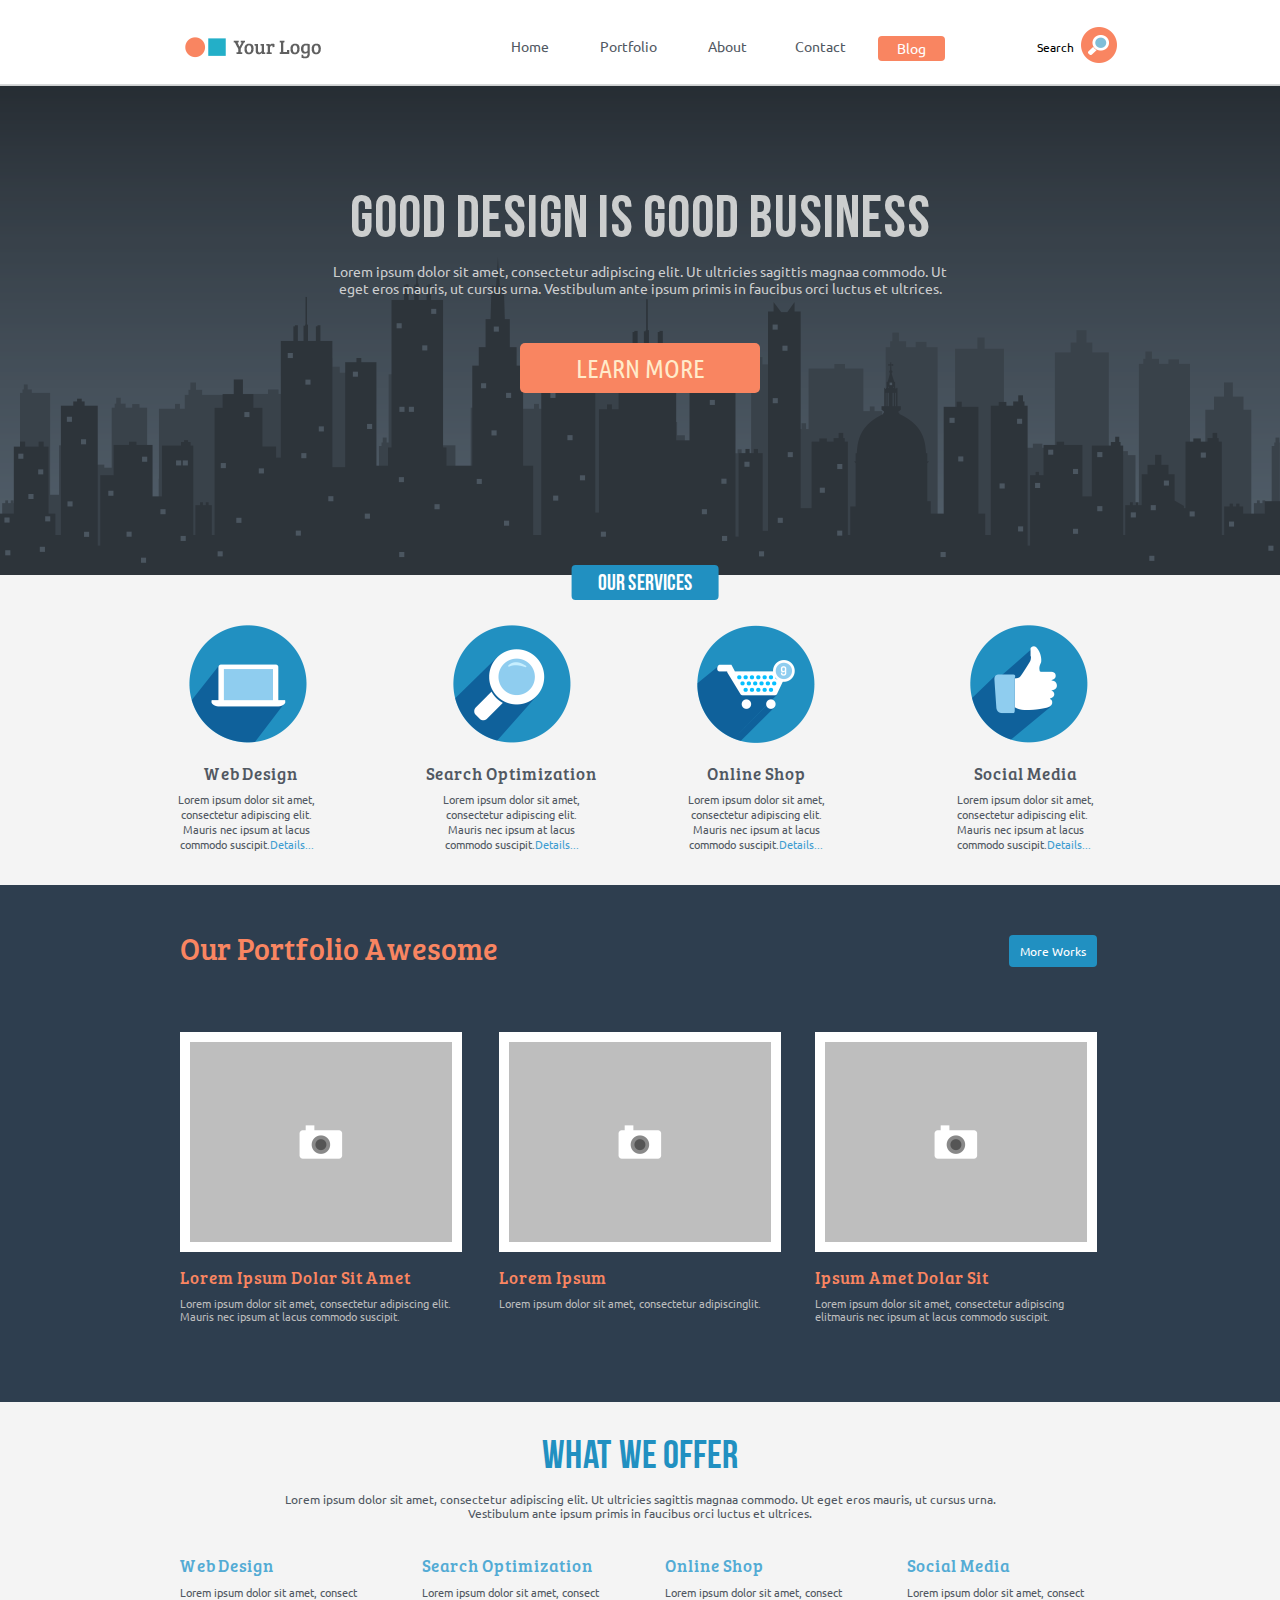
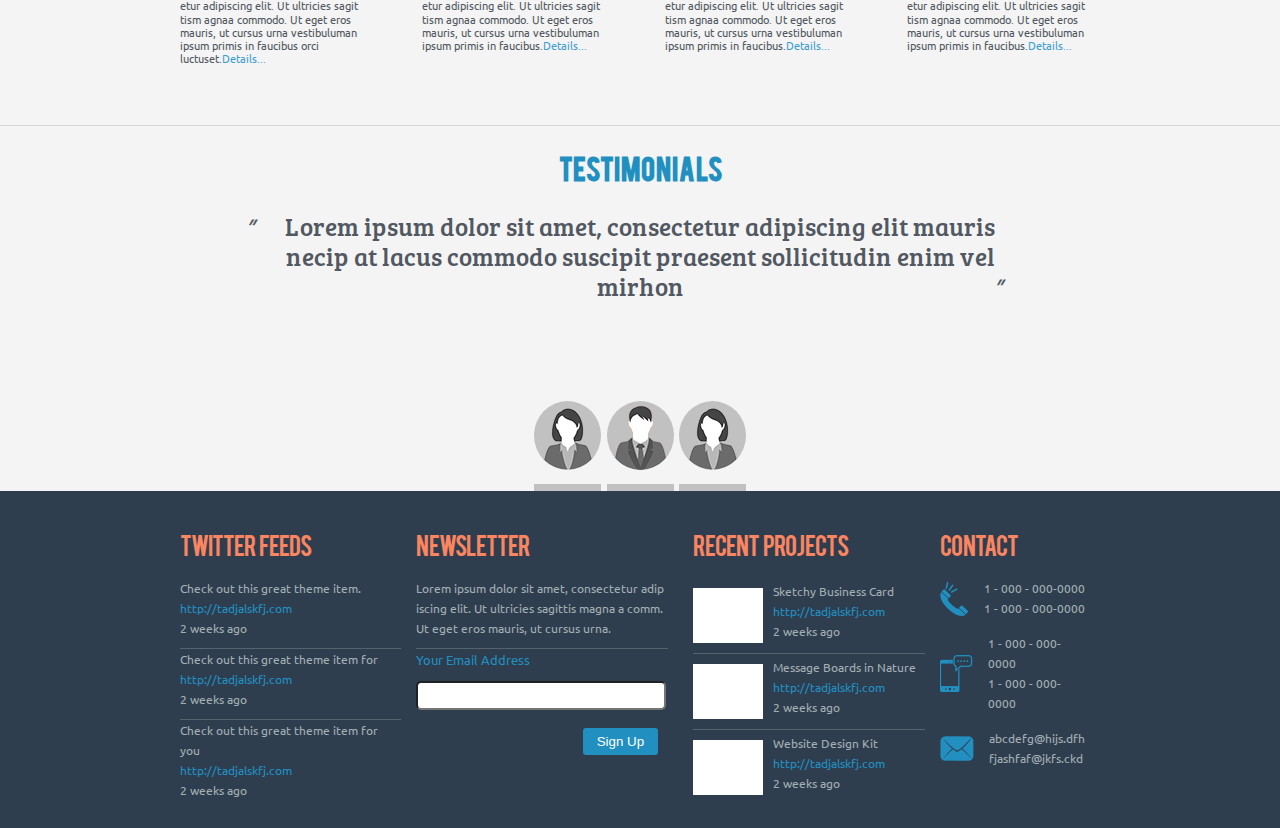
==== index.html @ 0e4a09b6 "1" ====
<!DOCTYPE html>
<html>
<head>
	<title>Good Disign</title>
  <meta name="viewport" content="width=device-width">
	<link href="style/reset.css" rel="stylesheet">
  <link href="style/jquery-ui.min.css" rel="stylesheet">
	<link href="style/style.css" rel="stylesheet">
  <link href="static/css/fontawesome-all.css" rel="stylesheet">
</head>
<body class="pages">
	<header class="header">
		<div class="wrapper">
      <div class="header-wrap">
		    <a href="#"><img src="images/logo.png" class="logo"></a>
        <div class="menu__icon">
          <i class="fas fa-align-justify" id="menu__icon"></i>
        </div>
			  <ul class="menu">
          <li class="menu__item"><a href="#" class="menu__link">Home</a></li>
          <li class="menu__item"><a href="#" class="menu__link">Portfolio</a></li>
          <li class="menu__item"><a href="#" class="menu__link">About</a></li>
          <li class="menu__item"><a href="#" class="menu__link">Contact</a></li>
        </ul>
        <a class="btn-blog">Blog</a>
        <div class="search">
          <p class="search__text">Search</p>
          <img src="images/search.png" class="search__img">
        </div>
      </div>
		</div>
  </header>
  <section class="Slide">
    <div class="wrapper">
      <h1 class="Slide__title">Good Design Is Good Business</h1>
        <p class="Slide__text">
          Lorem ipsum dolor sit amet, consectetur 
          adipiscing elit. Ut ultricies sagittis magnaa commodo. 
          Ut eget eros mauris, ut cursus urna. Vestibulum ante ipsum primis in faucibus orci luctus et ultrices.</p>
      <a href="#" class="Slide__link">learn more</a>
    </div>
  </section>
  <section class="Ourservice">
    <div class="wrapper">
      <button class="ourservice__btn">Our Services</button>
      <div class="services">
        <div class="services__item">
          <img src="images/laptop.png" class="services__img">
          <h3 class="services__title">Web Design</h3>
          <p class="services__text">Lorem ipsum dolor sit amet, 
            consectetur adipiscing elit. 
            Mauris nec ipsum at lacus 
            commodo suscipit.<a href="#" class="services__link">Details...</a>
          </p>
        </div>
        <div class="services__item">
          <img src="images/services__search.png" class="services__img">
          <h3 class="services__title">Search Optimization</h3>
          <p class="services__text">Lorem ipsum dolor sit amet, 
            consectetur adipiscing elit. 
            Mauris nec ipsum at lacus 
            commodo suscipit.<a href="#" class="services__link">Details...</a>
          </p>
        </div>
        <div class="services__item">
          <img src="images/shop.png" class="services__img">
          <h3 class="services__title">Online Shop</h3>
          <p class="services__text">Lorem ipsum dolor sit amet, 
            consectetur adipiscing elit. 
            Mauris nec ipsum at lacus 
            commodo suscipit.<a href="#" class="services__link">Details...</a>
          </p>
        </div>
        <div class="services__item">
          <img src="images/social.png" class="services__img">
          <h3 class="services__title">Social Media</h3>
          <p class="services__text">Lorem ipsum dolor sit amet, 
            consectetur adipiscing elit. 
            Mauris nec ipsum at lacus 
            commodo suscipit.<a href="#" class="services__link">Details...</a>
          </p>
        </div>
       </div>
    </div>
  </section>
  <section class="ourportfolio">
    <div class="wrapper">
      <div class="ourportfolio__header">
        <h2 class="ourportfolio__title">Our Portfolio Awesome</h2>
         <a href="#" class="ourportfolio__link">More Works</a>
      </div>
      <div class="portfolio">
         <div class="portfolio__item">
          <img src="images/portfolio__img.png" class="portfolio__img">
          <a href="#" class="portfolio__link">Details</a>
          <h5 class="portfolio__title">Lorem Ipsum Dolar Sit Amet</h5>
          <p class="portfolio__text">Lorem ipsum dolor sit amet, consectetur adipiscing elit. 
            Mauris nec ipsum at lacus commodo suscipit.</p>         
        </div>
        <div class="portfolio__item">
          <img src="images/portfolio__img.png" class="portfolio__img">
          <a href="#" class="portfolio__link">Details</a>
          <h5 class="portfolio__title">Lorem Ipsum</h5>
          <p class="portfolio__text">Lorem ipsum dolor sit amet, consectetur adipiscinglit.</p> 
        </div>
        <div class="portfolio__item">
          <img src="images/portfolio__img.png" class="portfolio__img">
          <a href="#" class="portfolio__link">Details</a>
          <h5 class="portfolio__title">Ipsum Amet Dolar Sit</h5>
          <p class="portfolio__text">Lorem ipsum dolor sit amet, consectetur adipiscing 
            elitmauris nec ipsum at lacus commodo suscipit.</p>
        </div>
      </div>
    </div>
  </section>
	<section class="offer">
    <div class="wrapper">
      <h2 class="offer__title">What we offer</h2>
      <p class="offer__text">Lorem ipsum dolor sit amet, consectetur adipiscing elit. Ut 
        ultricies sagittis magnaa commodo. Ut eget eros mauris, ut cursus urna. 
        Vestibulum ante ipsum primis in faucibus orci luctus et ultrices.
      </p>
      <div class="all-offer">
        <div class="all-offer__item">
          <h3 class="all-offer__title">Web Design</h3>
          <p class="all-offer__text">
            Lorem ipsum dolor sit amet, consect 
            etur adipiscing elit. Ut ultricies sagit
            tism agnaa commodo. Ut eget eros mauris, ut cursus urna vestibuluman ipsum primis in faucibus orci luctuset.<a href="#" class="all-offer__link">Details...</a>
          </p>
        </div>
        <div class="all-offer__item">
          <h3 class="all-offer__title">Search Optimization</h3>
          <p class="all-offer__text">
            Lorem ipsum dolor sit amet, consect 
            etur adipiscing elit. Ut ultricies sagit
            tism agnaa commodo. Ut eget eros mauris, ut cursus urna vestibuluman ipsum primis in faucibus.<a href="#" class="all-offer__link">Details...</a>
          </p>
        </div>
        <div class="all-offer__item">
          <h3 class="all-offer__title">Online Shop</h3>
          <p class="all-offer__text">
            Lorem ipsum dolor sit amet, consect 
            etur adipiscing elit. Ut ultricies sagit
            tism agnaa commodo. Ut eget eros mauris, ut cursus urna vestibuluman ipsum primis in faucibus.<a href="#" class="all-offer__link">Details...</a>
          </p>
        </div>
        <div class="all-offer__item">
          <h3 class="all-offer__title">Social Media</h3>
          <p class="all-offer__text">
            Lorem ipsum dolor sit amet, consect 
            etur adipiscing elit. Ut ultricies sagit
            tism agnaa commodo. Ut eget eros mauris, ut cursus urna vestibuluman ipsum primis in faucibus.<a href="#" class="all-offer__link">Details...</a>
          </p>
        </div>
      </div>
    </div>
  </section>
  <section class="testimonials">
    <div class="wrapper">
      <h2 class="testimonials__title">Testimonials</h2>
      <blockquote class="testimonials__quote">Lorem ipsum dolor sit amet, 
        consectetur adipiscing elit mauris necip 
        at lacus commodo suscipit praesent sollicitudin enim vel mirhon
      </blockquote>
      <div class="team">
        <div class="team__person">
          <img src="images/team__phot-w.png" class="team__photo">
        </div>
        <div class="team__person">
          <img src="images/team__phot-m.png" class="team__photo">
        </div>
        <div class="team__person">
          <img src="images/team__phot-w.png" class="team__photo">
        </div>
      </div>
    </div>
  </section>
  <footer class="footer">
    <div class="wrapper">
      <div class="footer-block">
        <div class="footer__item">
          <h2 class="footer__title twitter">Twitter Feeds</h2>
          <p class="footer__text">Check out this great theme 
            item.<br>
            <a href="http://tadjalskfj.com" class="footer__link">http://tadjalskfj.com</a><br>
            2 weeks ago<br>
          </p>          
          <hr class="footer__line">
          <p class="footer__text">Check out this great theme  
            item for<br>
            <a href="http://tadjalskfj.com" class="footer__link">http://tadjalskfj.com</a><br>
            2 weeks ago<br>
          </p>
          <hr class="footer__line">
          <p class="footer__text">Check out this great theme
            item for you<br>
            <a href="http://tadjalskfj.com" class="footer__link">http://tadjalskfj.com</a><br>
            2 weeks ago<br>
          </p>
        </div>
        <div class="footer__item newsletter">
          <h2 class="footer__title">Newsletter</h2>
          <p class="footer__text">
            Lorem ipsum dolor sit amet, consectetur adip
            iscing elit. Ut ultricies sagittis magna a comm. 
            Ut eget eros mauris, ut cursus urna.
          </p>
          <hr class="footer__line">
          <form class="footer__form">
            <span class="form__text">Your Email Address</span>
            <input type="text" name="email" class="form__email">
            <input type="submit" value="Sign Up" class="form__button">
          </form>
        </div>
        <div class="footer__item recent">
          <h2 class="footer__title">Recent projects</h2>
            <div class="footer__title-recent">
              <img src="images/footer__img.png" alt="image" class="footer__img">
              <p class="footer__text">
                Sketchy Business Card<br>
                <a href="http://tadjalskfj.com" class="footer__link">http://tadjalskfj.com</a><br>
                2 weeks ago
              </p>
            </div>
            <hr class="footer__line">
            <div class="footer__title-recent">
              <img src="images/footer__img.png" alt="image" class="footer__img">
              <p class="footer__text">Message Boards in Nature<br>
                <a href="http://tadjalskfj.com" class="footer__link">http://tadjalskfj.com</a><br>
                2 weeks ago
              </p>
            </div>
            <hr class="footer__line">
            <div class="footer__title-recent">
              <img src="images/footer__img.png" alt="image" class="footer__img">
              <p class="footer__text">Website Design Kit<br>
                <a href="http://tadjalskfj.com" class="footer__link">http://tadjalskfj.com</a><br>
                2 weeks ago
              </p>
            </div>
        </div>
        <div class="footer__item contact">
          <h2 class="footer__title">Contact</h2>
          <div class="footer__title-contact">
            <img src="images/phone.png" alt="phone" class="footer__img-contact">
            <p class="footer__text-contact">1 - 000 - 000-0000<br>
              1 - 000 - 000-0000</p>
          </div>
          <div class="footer__title-contact">
            <img src="images/mobile.png" alt="mobile" class="footer__img-contact">
            <p class="footer__text-contact">1 - 000 - 000-0000<br>
              1 - 000 - 000-0000</p>
          </div>
          <div class="footer__title-contact">
            <img src="images/e-mail.png" alt="email" class="footer__img-contact">
            <p class="footer__text-contact">abcdefg@hijs.dfh<br>
              fjashfaf@jkfs.ckd</p>
          </div>
        </div>
      </div>
    </div>
  </footer>
  <script src="js/jquery-1.11.0.min.js"></script>
  <script src="js/menu.js"></script>
</body>
</html>
---- style/style.css ----
@font-face {
	font-family: Aparaj;
	src: url(../fonts/aparaj.ttf);
}
@font-face {
	font-family: Bebas;
	src: url(../fonts/bebas_[allfont.ru].ttf);
}
@font-face {
	font-family: "Bebas Neue";
	src: url(../fonts/bebas-neue_[allfont.ru].ttf);
}
@font-face {
	font-family: "Bree Serif";
	src: url(../fonts/bree-serif_[allfont.ru].ttf);
}
@font-face {
	font-family: Ubuntu;
	src: url(../fonts/Ubuntu-Bold.ttf);
	src: url(../fonts/Ubuntu-BoldItalic.ttf);
	src: url(../fonts/Ubuntu-Italic.ttf);
	src: url(../fonts/Ubuntu-Light.ttf);
	src: url(../fonts/Ubuntu-Medium.ttf);
	src: url(../fonts/Ubuntu-Regular.ttf);

}
@font-face {
	font-family: "Ubuntu Condensed";
	src: url(../fonts/UbuntuCondensed-Regular.ttf);
}

.pages {
	background-color: rgb(244, 244, 244);
	font-family: Ubuntu;
	width: 100%;
}
button, button:action, button:focus {
  outline: none;
  border: none;
}
.wrapper {
	max-width: 920px;
	margin: 0 auto;	
}
.header {
	background-color: rgb(255, 255, 255);
	border-bottom: 1px solid rgb(215, 217, 218);
	height: 85px;
}
.header-wrap {
	display: flex;
	justify-content: space-between;
	align-items: center;
	background-color: rgb(255, 255, 255, .5);
	height: 100%;
}
.logo {
	padding-top: 20px;
	padding-left: 5px;
}
.menu__icon {
	display: none;
}
.menu {
	list-style: none;
	display: flex;
	align-items: center;
	height: 80px;
	margin-left: 15px;
}
.menu__item {
	display: block;
	margin-left: 31px;
}
.menu__item:last-child {
	margin-right: -19px;
	margin-left: 28px;
}
.menu__link {
	display: block;
	text-decoration: none;
	font-family: Ubuntu, Arial, sans-serif;
	font-size: 14px;
	color: rgb(81, 88, 98);
	padding: 35px 10px 22px 10px;
}
.menu__item:hover .menu__link:hover {
	background-image: url(../images/hover.png);
	background-position: bottom;
	background-size: 100%;
	background-repeat: no-repeat;
	background-color: rgb(18, 163, 214);
	color: rgb(197, 244, 255);
	font-size: 15px;
	font-weight: 800;
	padding: 42px 10px 32px 10px;
}
.btn-blog {
	background-color: rgb(249, 133, 97);
	color: rgb(255, 255, 255);
	border-radius: 4px;
	text-align: center;
	cursor: pointer;
	font-size: 14px;
	height: 25px;
	padding: 4px 19px;
	margin-top: 17px;
	margin-left: -70px;
	margin-right: -20px;
}
.search {
	display: flex;
	margin-right: -17px;
    margin-top: 10px;
}
.search__text{
	margin-top: 13px;
	font-size: 12px;
	padding-right: 7px;
}
.Slide {
	background: url(../images/slide-bg.png);
	height: 490px;
	text-align: center;
	color: rgb(204, 206, 206);
}
.Slide__title {
	padding-top: 100px;
	font-size: 59px;
	font-family: "Bebas Neue", Arial, serif;
	font-weight: 400;
	letter-spacing: 1px;
	word-spacing: -1px;
}
.Slide__text {
	font-size: 14px;
	padding: 7px 140px 47px 140px;
}
.Slide__link {
	display: inline-block;
	font-family: "Ubuntu Condensed", Arial, serif;
	font-size: 26px;
	text-transform: uppercase;
	color: rgb(255, 235, 202);
	background-color: rgb(249, 133, 97);
	width: 240px;
	text-align: center;
	border-radius: 5px;
	padding: 9px 40px 9px 40px; 
	text-decoration: none;
}
.Ourservice {
	min-height: 260px;
	position: relative;
}
.ourservice__btn {
	position: absolute;
	bottom: 110%;
	left: 45%;
	transform: translate(-3%,3%);
	background-color: rgb(33, 144, 193);
	font-family: "Bebas Neue", Arial, serif;
	color: rgb(255, 255, 255);
	outline: none;
	border: none;
	cursor: pointer;
	font-size: 22px;
	padding: 5px 26px 3px 26px;
	border-radius: 4px;
}
.services {
	display: flex;
	justify-content: space-between;
	align-items: center;
	flex-flow: row wrap;
	margin-top: 50px;
}
.services__item {
	width: 25%;
	padding-right: 55px;
	text-align: center;
}
.services__item:first-child {
	padding-left: 9px;
	text-align: left;
}
.services__item:first-child h3 {
	padding-left: 15px;
}
.services__item:first-child p {
	margin-left: -29px;
	padding-right: 32px;
}
.services__item:last-child {
	margin-right: -43px;
	text-align: right;
}
.services__item:last-child h3 {
	padding-right: 11px;
}
.services__item:last-child p {
	padding-left: 40px;
	margin-right: -10px;
	margin-left: 4px;
	width: 200px;
	text-align: left;
}
.services__img {
	margin-bottom: 18px;
}
.services__title {
	margin-bottom: 7px;
	font-family: "Bree Serif", Arial, serif;
	font-size: 17px;
	font-weight: 100;
	color: rgb(81, 88, 98);
}
.services__text {
	font-size: 11px;
	padding: 0 10px 0 10px;
	margin-left: 0px;
	text-align: center;
	line-height: 15px;
	color: rgb(81, 88, 98);
}
.services__link {
	color: rgb(62, 157, 209);
	font-family: Ubuntu, Arial, sans-serif;
	text-decoration: none;
}
.ourportfolio {
	background-color: rgb(46, 62, 79);
	min-height: 517px;
}
.ourportfolio__header {
	display: flex;
	justify-content: space-between;
	padding-top: 45px;
	margin-bottom: 65px;
}
.ourportfolio__title {
	color: rgb(249, 133, 97);
	font-size: 30px;
	font-family: "Bree Serif", Arial, serif;
	font-weight: 100;
}
.ourportfolio__link {
	display: block;
	background-color: rgb(33, 144, 193);
	color: rgb(255, 255, 255);
	font-size: 12px;
	padding: 9px 11px;
	border-radius: 4px;
	margin-top: 5px;
	margin-right: 3px;
	cursor: pointer;
	text-decoration: none;
}
.portfolio {
	display: flex;
	flex-flow: row nowrap;
}
.portfolio__item {
	margin-right: 37px;
	position: relative;
}
.portfolio__item:last-child {
	margin-left: -3px;
}
.portfolio__img {
	border: 10px solid rgb(255, 255, 255);
	margin-bottom: 12px;
}
.portfolio__link {
	display: block;
	opacity: 0;
	text-align: center;
	padding: 9px 24px 7px 64px;
	position: absolute;
	top: 25%;
	left: 18%;
	transform: translate(13%,45%);
	border: 1px solid rgb(255, 255, 255);
	border-radius: 5px;
	font-size: 17px;
	font-family: "Bree Serif", Arial, serif;
	color: rgb(255, 255, 255);
	background: url(../images/eye.png) no-repeat;
	background-position: 16% 50%;
	background-color: rgb(190, 190, 190);
	text-decoration: none;
}
.portfolio__item:hover .portfolio__link {
	opacity: 1;
	z-index: 5;
	cursor: pointer;
}
.portfolio__title {
	font-family: "Bree Serif", Arial, serif;
	font-size: 17px;
	color: rgb(249, 133, 97);
	font-weight: 400;
	margin-bottom: 9px;
}
.portfolio__text {
	font-size: 11px;
	color: rgb(188, 188, 188);
}
.offer:after {
	content: "";
	display: block;
	height: 1px;
	width: 100%;
	margin: 0 auto;
	background-color: rgb(217, 217, 217);
}
.offer__title {
	text-align: center;
	font-family: "Bebas Neue", Arial, serif;
	font-size: 40px;
	color: rgb(33, 144, 193);
	margin: 30px 0 12px 0;
	font-weight: 300;
}
.offer__text {
	text-align: center;
	font-size: 12px;
	color: rgb(81, 88, 98);
	width: 78%;
	margin: 0 auto;
}
.all-offer {
	display: flex;
	justify-content: space-between;
	margin-top: 35px;
	margin-bottom: 60px;
}
.all-offer__item {
	width: 20%;
	margin-right: 9px;
}
.all-offer__title {
	font-family: "Bree Serif", Arial, serif;
	font-size: 17px;
	color: rgb(83, 171, 212);
	margin-bottom: 10px;
	font-weight: 400;
}
.all-offer__text {
	font-size: 11px;
	color: rgb(81, 88, 98);
}
.all-offer__link {
	color: rgb(62, 157, 209);
	font-family: Ubuntu, Arial, sans-serif;
	text-decoration: none;
}
.testimonials__title {
	text-align: center;
	font-family: Bebas, sans-serif;
	font-size: 27px;
	color: rgb(33, 144, 193);
	margin-top: 25px;
	margin-bottom: 27px;
}
.testimonials__quote {
	font-family: "Bree Serif", Arial, serif;
	font-size: 25px;
	color: rgb(81, 88, 98);
	text-align: center;
	width: 83%;
	margin: 0 auto;
	position: relative;
	margin-bottom: 100px;
}
.testimonials__quote:before {
	content: "\"";
	display: block;
	font-family: "Bree Serif", Arial, serif;
	font-size: 25px;
	color: rgb(81, 88, 98);
	position: absolute;
	left: -11px;
	top: 0px;
	transform: skew(-30deg,0);
	font-weight: 500;
}
.testimonials__quote:after {
	content: "\"";
	display: block;
	font-family: "Bree Serif", Arial, serif;
	font-size: 25px;
	color: rgb(81, 88, 98);
	position: absolute;
	right: 17px;
	bottom: 0px;
	transform: skew(-30deg,0);
	font-weight: 500;
}
.team {
	display: flex;
	justify-content: space-between;
	width: 23%;
	margin: 0 auto;
}
.team__person {
	border-bottom: 7px solid rgb(193, 193, 193);
	padding-bottom: 11px;
	position: relative;
}
.team__photo {
	border-radius: 50%;
	background-color: rgb(193, 193, 193);
}
.team__person:after {
	content: "";
	display: block;
	position: absolute;
	left: 26px;
	bottom: 0px;
	transform: translate(15%,0%);
	border: 5px solid transparent;	
	border-bottom: 5px solid rgb(248, 133, 96);
	z-index: 25;
	opacity: 0;
}
.team__person:hover:after {
	opacity: 1;
}
.team__person:hover {
	border-color: rgb(248, 133, 96);
	cursor: pointer;
}
.team__person:hover .team__photo {
	background-color: rgb(248, 133, 96);
}
.footer {
	min-height: 337px;
	background-color: rgb(46, 62, 79);
}
.footer-block {
	display: flex;
	padding-top: 40px;
}
.footer__item {
	width: 24%;
	margin-right: 15px;
}
.twitter {
	flex: 70px;
	margin-right: 18px;
}
.newsletter {
	flex: 90px;
	margin-right: 25px;
}
.recent {
	flex: 70px;
}
.contact {
	flex-basis: 20px;
}
.footer__title {
	font-family: Bebas, sans-serif;
	font-size: 23px;
	color: rgb(249, 133, 97);
	font-weight: 500;
	word-spacing: 3px;
	text-align: left;
	letter-spacing: -1px;
	margin-bottom: 20px;
}
.footer__text {
	color: rgb(163, 175, 178);
	font-size: 12px;
	line-height: 20px;
	margin-bottom: 10px;
}
.footer__line {
	color: rgb(85, 98, 112);
	background-color: rgb(85, 98, 112);
	height: 1px;
	border: none;
	margin: 0 auto;
}
.footer__link {
	color: rgb(33, 144, 193);
	text-decoration: none;
	font-size: 12px;
}
.form__text {
	font-size: 13px;
	color: rgb(33, 144, 193);
}
.form__email {
	width: 250px;
	height: 29px;
	margin-top: 12px;
	border-radius: 5px;
	margin-bottom: 18px;
}
.form__button {
	float: right;
	margin-right: 10px;
	background-color: rgb(33, 144, 193);
	color: rgb(255, 255, 255);
	outline: none;
	border: none;
	height: 27px;
	width: 75px;
	border-radius: 3px;
	cursor: pointer;
}
.footer__title-recent {
	display: flex;
	align-items: center;
}
.footer__img {
	margin-right: 10px;
	margin-bottom: 10px;
	margin-top: 10px;
	height: 55px;
	width: 70px;
}
.footer__title-contact {
	display: flex;
	margin-bottom: 15px;
	justify-content: flex-end;
	align-items: center;
}
.footer__img-contact {
	margin-right: 15px;
}
.footer__text-contact {
	color: rgb(163, 175, 178);
	font-size: 12px;
	line-height: 20px;
}

@media (max-width: 1022px) {
	.header-wrap {
		display: flex;
		justify-content: space-around;
		align-items: center;
	}
	.menu {
		margin-left: 0px;
	}
	.search {
		margin-right: 0px;
	}
	.btn-blog {
		margin-left: 0px;
		margin-right: 0px;
	}
	.menu__item {
		margin-left: 15px;
	}
	.services {
		display: flex;
		justify-content: space-between;
		align-items: center;
		margin-top: 50px;
	}
	.services__item {
		width: 25%;
		text-align: center;
		padding-right: 0;
	}	
	.services__item:first-child {
		padding-left: 0px;
		text-align: center;
	}
	.services__item:first-child h3 {
		padding-left: 0px;
	}
	.services__item:first-child p {
		margin-left: 0px;
		padding-right: 0px;
	}
	.services__item:last-child {
		margin-right: 0px;
		text-align: center;
	}
	.services__item:last-child h3 {
	padding-right: 0px;
	}
	.services__item:last-child p {
		padding-left: 0px;
		margin-right: 0px;
		margin-left: 0px;
		text-align: center;
		width: 220px;
	}
	.services__text {
		font-size: 11px;
		padding: 0 0px 0 0px;
		margin-left: 0px;
		text-align: center;
		line-height: 15px;
		color: rgb(81, 88, 98);
	}
	.portfolio__item {
		margin-right: 15px;
		position: relative;
	}
	.portfolio__item:first-child {
		margin-left: 10px;
		margin-right: -10px;
	}
	.portfolio__item:last-child {
		margin-left: 0px;
		margin-right: 10px;
	}
	.footer__item:first-child {
		margin-left: 5px;
	}	
}
@media (max-width: 920px) {
	
	.header {
		background-color: rgb(255, 255, 255);
		border-bottom: 1px solid rgb(215, 217, 218);
		height: 100%;
	}
	.header-wrap {
		display: flex;
		justify-content: space-between;
		align-items: center;
		background-color: rgb(255, 255, 255, .5);
		height: 100%;
		position: relative;
	}
	.menu {
		display: none;
		position: absolute;
		top: 100%;
		right: 0%;
		height: 0px;
		margin-left: 0px;
		background-color: rgb(255, 255, 255);
		height: 180%;
		width: 100%;
		text-align: right;
		padding-top: 10px;
		padding-right: 10px;
	} 
	.menu__item {
		margin-left: 0px;
	}
	.menu__icon {
		display: block;
		color: rgb(249, 133, 97);
		font-size: 25px;
		margin-top: 20px;
		cursor: pointer;
		order: 4;
		padding-right: 10px;
	}
	.menu__link {
		display: block;
		width: 100%;
		text-decoration: none;
		font-family: Ubuntu, Arial, sans-serif;
		font-size: 14px;
		text-transform: uppercase;
		color: rgb(81, 88, 98);
		padding: 3px 0px 0px 0px;
	}
	.menu__item:last-child {
		margin-right: 0px;
		margin-left: 0px;
	}
	.menu__item:hover .menu__link:hover {
		background-image: none;
		background-position: bottom;
		background-size: 0%;
		background-repeat: no-repeat;
		background-color: rgb(18, 163, 214, 0);
		color: rgb(81, 88, 98);
		font-size: 15px;
		font-weight: 800;
		padding: 0px 0px 0px 0px;
	}
	.wrapper {
		width: 100%;
		margin: 0 0px;
	}
	.Slide {
		height: 350px;
	}
	.Slide__title {
		padding-top: 80px;
		font-size: 39px;
		font-family: "Bebas Neue", Arial, serif;
		font-weight: 400;
		letter-spacing: 1px;
		word-spacing: -1px;
	}
	.Slide__text {
		font-size: 12px;
		padding: 7px 20px 40px 20px;
	}
	.services__item {
		width: 50%;
		text-align: center;
		margin-top: 10px;
		margin-bottom: 20px;
	}
	.services__item:first-child p {
		margin-left: 0px;
		padding-right: 0px;
	}
	.services__item:last-child {
		margin-right: 0px;
	}
	.services__item:last-child p {
		padding-left: 0px;
		margin-right: 0px;
		margin-left: 0px;
		text-align: center;
		width: 91%;
	}
	.services__text {
		font-size: 11px;
		padding: 0 0px 0 0px;
		margin-left: 0px;
		text-align: center;
		line-height: 15px;
		color: rgb(81, 88, 98);
		padding: 0 27px;
	}
	.ourservice__btn {
		position: absolute;
		bottom: 110%;
		left: 43%;
		transform: translate(-3%,3%);
		background-color: rgb(33, 144, 193);
		font-family: "Bebas Neue", Arial, serif;
		color: rgb(255, 255, 255);
		outline: none;
		border: none;
		cursor: pointer;
		font-size: 22px;
		padding: 5px 26px 3px 26px;
		border-radius: 4px;
	}
	.ourportfolio__link {
		display: block;
		background-color: rgb(33, 144, 193);
		color: rgb(255, 255, 255);
		font-size: 12px;
		padding: 9px 11px;
		border-radius: 4px;
		margin-top: 5px;
		margin-right: 9px;
		cursor: pointer;
		text-decoration: none;
	}
	.portfolio {
		display: flex;
		justify-content: center;
		flex-flow: row wrap;
		align-content: center;
	}
	.portfolio__item {
		width: 39%;
		margin-bottom: 25px;
	}
	.portfolio__item:first-child {
		margin-right: 50px;
	}
	.portfolio__item:last-child {
		margin-left: 0px;
	}
	.ourportfolio__title {
		color: rgb(249, 133, 97);
		font-size: 30px;
		font-family: "Bree Serif", Arial, serif;
		font-weight: 100;
		margin-left: 9px;
	}
	.all-offer {
		display: flex;
		justify-content: space-between;
		margin-top: 35px;
		margin-bottom: 60px;
		flex-flow: row wrap;
	}
	.all-offer__item {
		width: 45%;
		padding-right: 20px;
		text-align: center;
		padding-left: 20px;
		margin-bottom: 20px;	
	}
	.team__person:nth-child(1n+2) {
		margin-left: 10px;
	}
	.footer-block {
		display: flex;
		flex-flow: row wrap;
		align-items: center;
		padding-top: 40px;
	}
	.footer__item {
		width: 50%;
		margin-right: 0px;
		padding: 0 40px;
		text-align: center;
	}
	.twitter {
		flex: 50px;
		margin-right: 0px;
	}
	.newsletter {
		flex: 110px;
		margin-right: 0px;
	}
	.recent {
		flex: 80px;
	  	margin-top: 40px;
	  	order: 4;
	}
	.contact {
		flex: 50px;
		order: 3;
		flex-basis: 0px;
	}
	.footer__title {
		font-family: Bebas, sans-serif;
		font-size: 23px;
		color: rgb(249, 133, 97);
		font-weight: 500;
		word-spacing: 3px;
		text-align: center;
		letter-spacing: -1px;
		margin-bottom: 20px;
	}
	.footer__text {
		color: rgb(163, 175, 178);
		font-size: 12px;
		line-height: 20px;
		margin-bottom: 10px;
		text-align: center;
	}	
	.footer__line {
		color: rgb(85, 98, 112);
		background-color: rgb(85, 98, 112);
		height: 1px;
		border: none;
		margin: 0 auto;
	}
	.footer__link {
		color: rgb(33, 144, 193);
		text-decoration: none;
		font-size: 12px;
	}
	.form__text {
		font-size: 13px;
		color: rgb(33, 144, 193);
	}
	.form__email {
		width: 100%;
		height: 29px;
		margin-top: 12px;
		border-radius: 5px;
		margin-bottom: 18px;
	}
	.form__button {
		float: right;
		margin-right: 0px;
		background-color: rgb(33, 144, 193);
		color: rgb(255, 255, 255);
		outline: none;
		border: none;
		height: 27px;
		width: 75px;
		border-radius: 3px;
		cursor: pointer;
	}
	.footer__title-recent {
		display: flex;
		align-items: center;
		text-align: center;
	}
	.footer__img {
		padding-left: 10px;
		margin-right: 25px;
		margin-bottom: 10px;
		margin-top: 10px;
		height: 45px;
		width: 50px;
	}
	.footer__title-contact {
		display: flex;
		margin-bottom: 15px;
		justify-content: center;
		align-items: center;
	}
	.footer__img-contact {
		margin-right: 20px;
	}
	.footer__text-contact {
		color: rgb(163, 175, 178);
		font-size: 12px;
		line-height: 20px;
	}
}
@media (max-width: 650px) {
	.header-wrap {
		display: flex;
		justify-content: space-between;
		align-items: center;
		background-color: rgb(255, 255, 255);
		height: 100%;
		flex-flow: wrap;
	}
	.menu {
		display: none;
		position: absolute;
		top: 100%;
		right: 0%;
		height: 0px;
		margin-left: 0px;
		background-color: rgb(255, 255, 255);
		height: 100%;
		width: 100%;
		text-align: right;
		padding-top: 10px;
		padding-right: 10px;
	} 
	.logo {
		width: 100%;
	}
	.menu__icon {
		width: 30%;
		text-align: right;
	}
	.btn-blog {
		width: 30%;
	}
	.search {
		width: 60%;
		margin-left: 10px;
	}
	.Slide {
		height: 280px;
	}
	.Slide__title {
		padding-top: 40px;
		font-size: 29px;
		font-family: "Bebas Neue", Arial, serif;
		font-weight: 400;
		letter-spacing: 1px;
		word-spacing: -1px;
	}
	.Slide__link {
		display: inline-block;
		font-family: "Ubuntu Condensed", Arial, serif;
		font-size: 15px;
		text-transform: uppercase;
		color: rgb(255, 235, 202);
		background-color: rgb(249, 133, 97);
		width: 120px;
		text-align: center;
		border-radius: 5px;
		padding: 7px 15px 7px 15px; 
		text-decoration: none;
	}
	.services__item {
		width: 100%;
		text-align: center;
		margin-top: 10px;
		margin-bottom: 20px;
	}
	.services__item:first-child p {
		margin-left: 0px;
		padding-right: 30px;
	}
	.services__item:last-child {
		margin-right: 0px;
	}
	.services__item:last-child p {
		padding-left: 0px;
		margin-right: 0px;
		margin-left: 0px;
		padding-left: 50px;
		padding-right: -40px;
		text-align: center;
		width: 91%;
	}
	.services__text {
		font-size: 11px;
		margin-left: 0px;
		text-align: center;
		line-height: 15px;
		color: rgb(81, 88, 98);
	}
	.ourservice__btn {
		position: absolute;
		bottom: 104%;
		left: 43%;
		transform: translate(-25%,3%);
		background-color: rgb(33, 144, 193);
		font-family: "Bebas Neue", Arial, serif;
		color: rgb(255, 255, 255);
		outline: none;
		border: none;
		cursor: pointer;
		font-size: 14px;
		padding: 5px 20px 3px 20px;
		border-radius: 4px;
		font-weight: 100;
	}
	.ourportfolio__header {
		display: flex;
		justify-content: space-between;
		padding-top: 20px;
		margin-bottom: 40px;
	}
	.ourportfolio__title {
		color: rgb(249, 133, 97);
		font-size: 18px;
		font-family: "Bree Serif", Arial, serif;
		font-weight: 100;
		margin-left: 7px;
	}
	.ourportfolio__link {
		display: block;
		background-color: rgb(33, 144, 193);
		color: rgb(255, 255, 255);
		font-size: 10px;
		padding: 4px 5px;
		border-radius: 4px;
		margin-top: 5px;
		margin-right: 7px;
		cursor: pointer;
		text-decoration: none;
	}
	.portfolio {
		display: flex;
		justify-content: center;
		flex-flow: column;
	}
	.portfolio__item {
		width: 100%;
		margin-bottom: 45px;
		text-align: center;
	}
	.portfolio__item:first-child {
		margin-left: 0px;
	}
	.portfolio__item:last-child {
		margin-left: 0px;
	}
	.portfolio__img {
		border: 10px solid rgb(255, 255, 255);
		margin-bottom: 12px;
		text-align: center;
	}
	.portfolio__title {
		font-family: "Bree Serif", Arial, serif;
		font-size: 17px;
		color: rgb(249, 133, 97);
		font-weight: 400;
		margin-bottom: 0 25px 9px;
	}
	.portfolio__text {
		font-size: 11px;
		color: rgb(188, 188, 188);
		margin: 0 30px;
	}
	.offer__title {
		text-align: center;
		font-family: "Bebas Neue", Arial, serif;
		font-size: 20px;
		color: rgb(33, 144, 193);
		margin: 2	0px 0 12px 0;
		font-weight: 300;
	}
	.all-offer {
		display: flex;
		flex-flow: column;
		justify-content: space-between;
		margin-top: 35px;
		margin-bottom: 35px;
	}
	.all-offer__item {
		width: 100%;
		margin-right: 9px;
	}
	.all-offer__title {
		font-family: "Bree Serif", Arial, serif;
		font-size: 14px;
		color: rgb(83, 171, 212);
		margin-bottom: 10px;
		font-weight: 400;
	}
	.all-offer__text {
		font-size: 11px;
		color: rgb(81, 88, 98);
	}
	.testimonials__title {
		text-align: center;
		font-family: Bebas, sans-serif;
		font-size: 20px;
		color: rgb(33, 144, 193);
		margin-top: 25px;
		margin-bottom: 27px;
	}
	.testimonials__quote {
		font-family: "Bree Serif", Arial, serif;
		font-size: 15px;
		color: rgb(81, 88, 98);
		text-align: center;
		width: 83%;
		margin: 0 auto;
		position: relative;
		margin-bottom: 100px;
	}
	.testimonials__quote:before {
		content: "\"";
		display: block;
		font-family: "Bree Serif", Arial, serif;
		font-size: 15px;
		color: rgb(81, 88, 98);
		position: absolute;
		left: 4px;
		top: 0px;
		transform: skew(-30deg,0);
		font-weight: 500;
	}
	.testimonials__quote:after {
		content: "\"";
		display: block;
		font-family: "Bree Serif", Arial, serif;
		font-size: 15px;
		color: rgb(81, 88, 98);
		position: absolute;
		right: 104px;
		bottom: -1px;
		transform: skew(-30deg,0);
		font-weight: 500;
	}
	.team {
		display: flex;
		justify-content: center;
		width: 100%;
		margin: 0 auto;
	}
	.footer-block {
		display: flex;
		flex-flow: column;
		align-items: center;
		padding-top: 40px;
	}
	.footer__item {
		width: 100%;
		margin-top: 20px;
		margin-right: 0px;
		padding: 0 40px;
		text-align: center;
	}
	.twitter {
		flex: 0px;
		margin-right: 0px;
		order: 1;
	}
	.newsletter {
		flex: 0px;
		margin-right: 0px;
		order: 2;
	}
	.recent {
		flex: 0px;
	  	margin-top: 40px;
		order: 3;
	}
	.contact {
		flex: 0px;
		flex-basis: 0px;
		order: 4;
	}
	.footer__title {
		font-family: Bebas, sans-serif;
		font-size: 19px;
		color: rgb(249, 133, 97);
		font-weight: 500;
		word-spacing: 3px;
		text-align: center;
		letter-spacing: -1px;
		margin-bottom: 20px;
	}
	.footer__text {
		color: rgb(163, 175, 178);
		font-size: 12px;
		line-height: 20px;
		margin-bottom: 10px;
		text-align: center;
	}	
	.footer__line {
		color: rgb(85, 98, 112);
		background-color: rgb(85, 98, 112);
		height: 1px;
		border: none;
		margin: 0 auto;
	}
	.footer__link {
		color: rgb(33, 144, 193);
		text-decoration: none;
		font-size: 12px;
	}
	.form__text {
		font-size: 13px;
		color: rgb(33, 144, 193);
	}
	.form__email {
		width: 100%;
		height: 29px;
		margin-top: 12px;
		border-radius: 5px;
		margin-bottom: 18px;
	}
	.form__button {
		float: right;
		margin-right: 0px;
		background-color: rgb(33, 144, 193);
		color: rgb(255, 255, 255);
		outline: none;
		border: none;
		height: 27px;
		width: 75px;
		border-radius: 3px;
		cursor: pointer;
	}
	.footer__title-recent {
		display: flex;
		align-items: center;
		text-align: center;
	}
	.footer__img {
		padding-left: 10px;
		margin-right: 25px;
		margin-bottom: 10px;
		margin-top: 10px;
		height: 45px;
		width: 50px;
	}
	.footer__title-contact {
		display: flex;
		margin-bottom: 15px;
		justify-content: center;
		align-items: center;
	}
	.footer__img-contact {
		margin-right: 35px;
		margin-left: -30px;
	}
	.footer__text-contact {
		color: rgb(163, 175, 178);
		font-size: 12px;
		line-height: 20px;
		padding-right: 40px;
	}
}
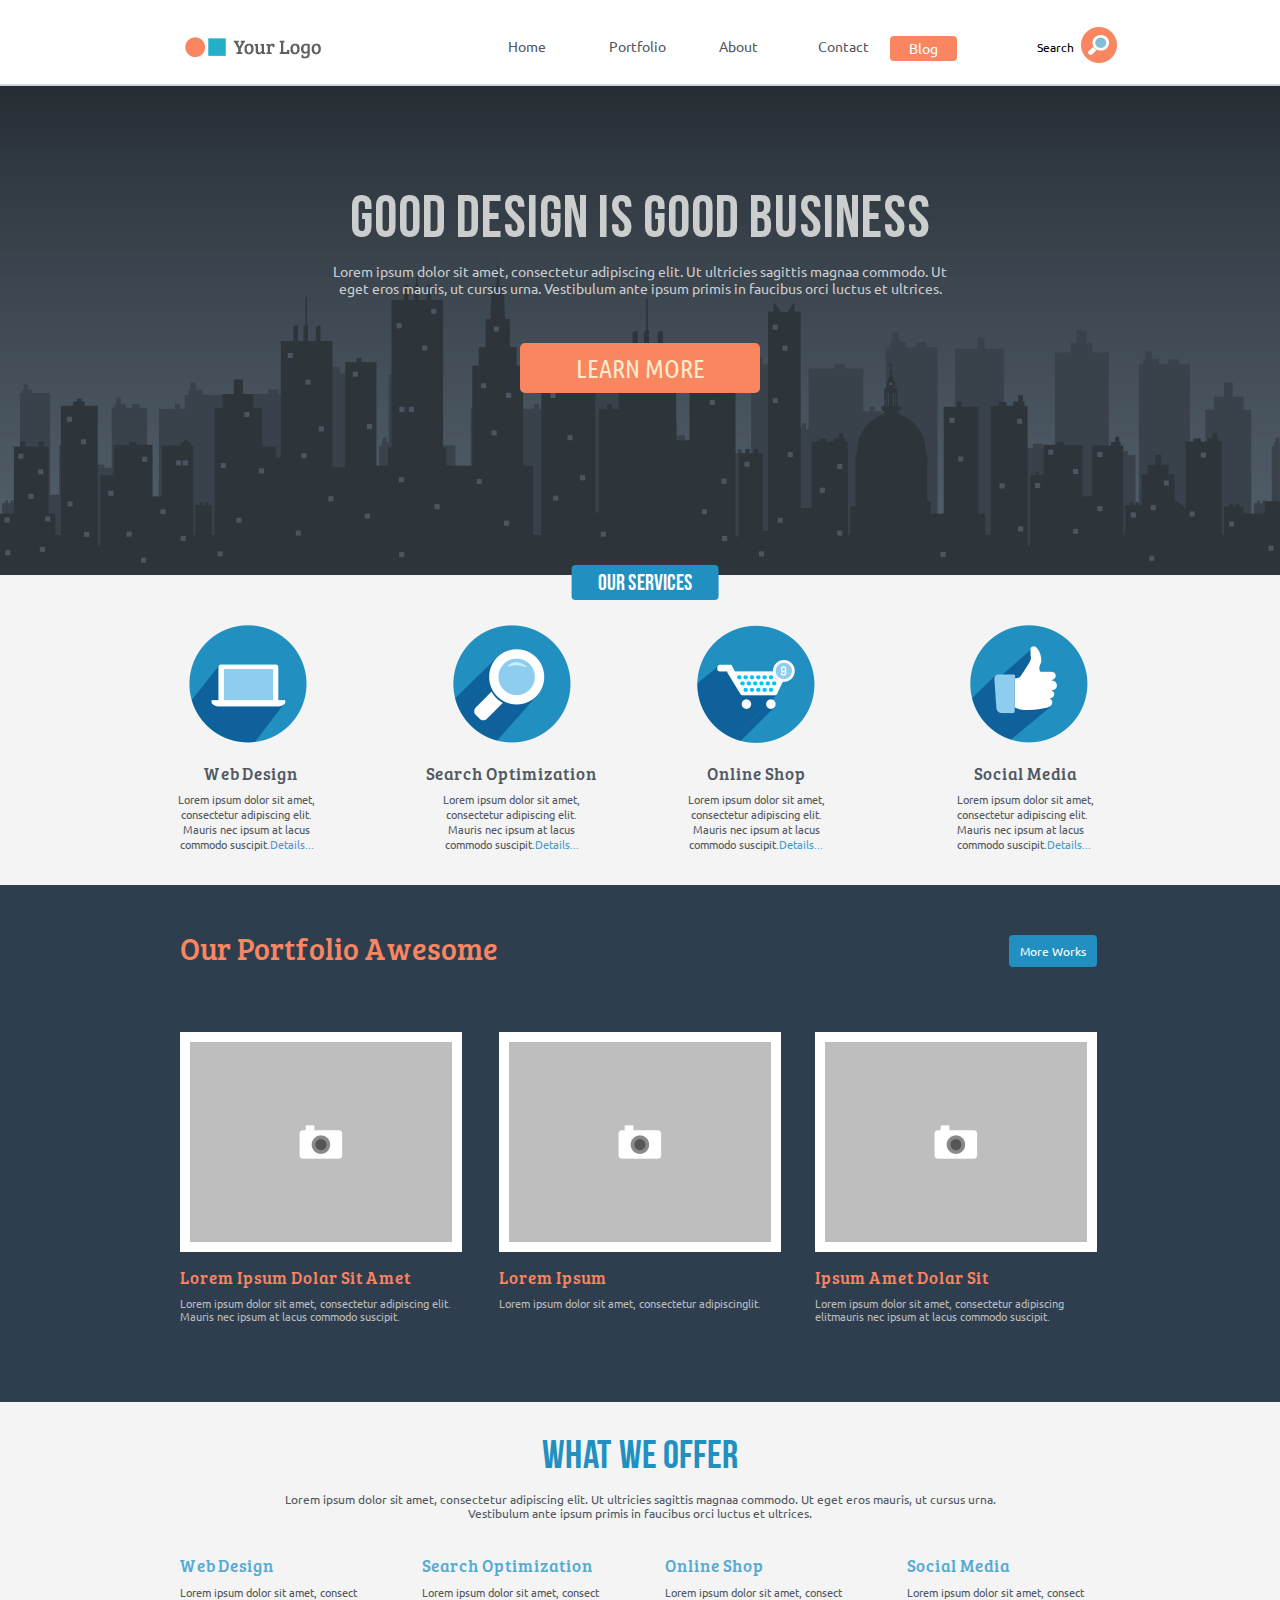
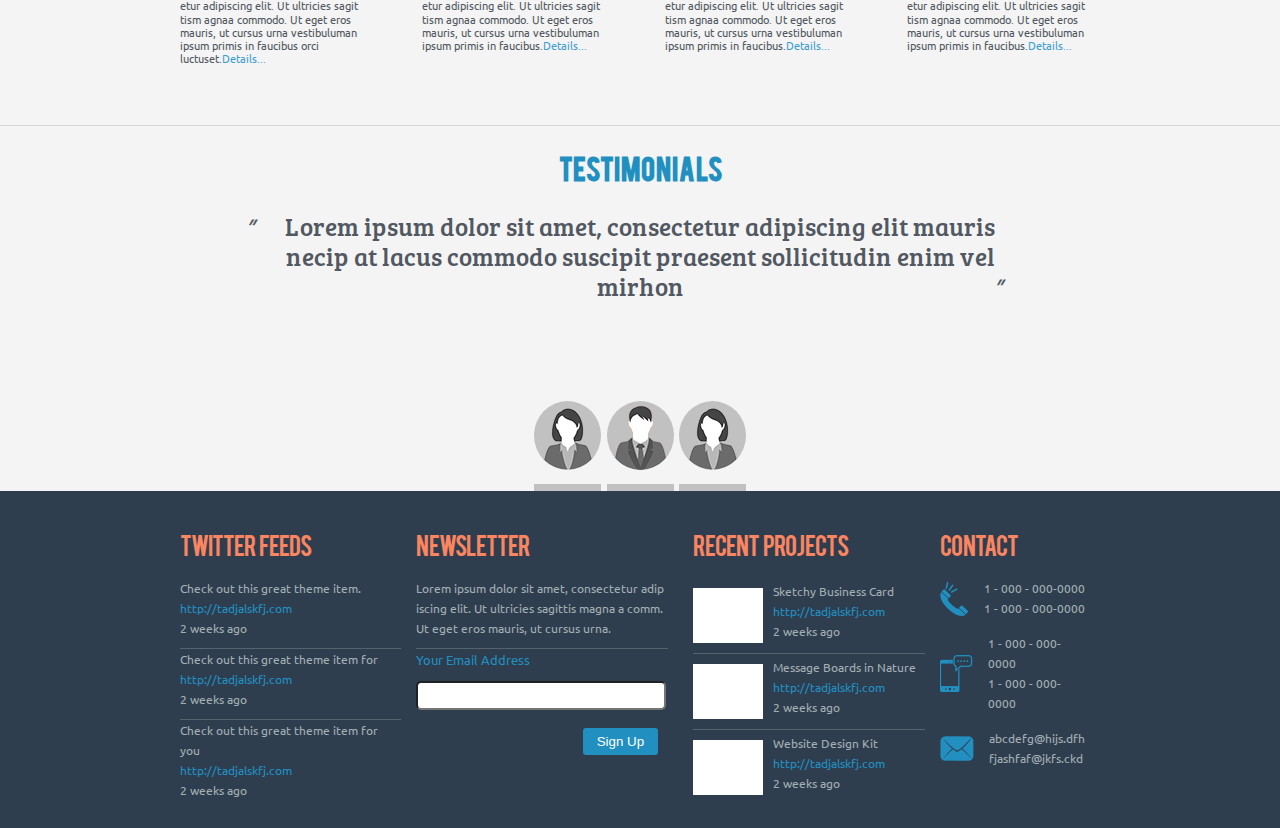
==== commit af1d639b: "912" ====
--- a/index.html
+++ b/index.html
@@ -9,7 +9,7 @@
   <link href="static/css/fontawesome-all.css" rel="stylesheet">
 </head>
 <body class="pages">
-	<header class="header">
+	<header class="header" id="header">
 		<div class="wrapper">
       <div class="header-wrap">
 		    <a href="#"><img src="images/logo.png" class="logo"></a>
@@ -17,10 +17,10 @@
           <i class="fas fa-align-justify" id="menu__icon"></i>
         </div>
 			  <ul class="menu">
-          <li class="menu__item"><a href="#" class="menu__link">Home</a></li>
-          <li class="menu__item"><a href="#" class="menu__link">Portfolio</a></li>
-          <li class="menu__item"><a href="#" class="menu__link">About</a></li>
-          <li class="menu__item"><a href="#" class="menu__link">Contact</a></li>
+          <li class="menu__item"><a href="#header" class="menu__link">Home</a></li>
+          <li class="menu__item"><a href="#portfolio" class="menu__link">Portfolio</a></li>
+          <li class="menu__item"><a href="#offer" class="menu__link">About</a></li>
+          <li class="menu__item"><a href="#footer" class="menu__link">Contact</a></li>
         </ul>
         <a class="btn-blog">Blog</a>
         <div class="search">
@@ -83,7 +83,7 @@
        </div>
     </div>
   </section>
-  <section class="ourportfolio">
+  <section class="ourportfolio" id="portfolio">
     <div class="wrapper">
       <div class="ourportfolio__header">
         <h2 class="ourportfolio__title">Our Portfolio Awesome</h2>
@@ -113,7 +113,7 @@
       </div>
     </div>
   </section>
-	<section class="offer">
+	<section class="offer" id="offer">
     <div class="wrapper">
       <h2 class="offer__title">What we offer</h2>
       <p class="offer__text">Lorem ipsum dolor sit amet, consectetur adipiscing elit. Ut 
@@ -176,7 +176,7 @@
       </div>
     </div>
   </section>
-  <footer class="footer">
+  <footer class="footer" id="footer">
     <div class="wrapper">
       <div class="footer-block">
         <div class="footer__item">
--- a/style/style.css
+++ b/style/style.css
@@ -28,6 +28,10 @@
 	font-family: "Ubuntu Condensed";
 	src: url(../fonts/UbuntuCondensed-Regular.ttf);
 }
+* {
+	-webkit-tap-highlight-color: transparent;
+	box-sizing: border-box;
+}
 
 .pages {
 	background-color: rgb(244, 244, 244);
@@ -71,6 +75,7 @@
 .menu__item {
 	display: block;
 	margin-left: 31px;
+	width: 75px;
 }
 .menu__item:last-child {
 	margin-right: -19px;
@@ -82,7 +87,8 @@
 	font-family: Ubuntu, Arial, sans-serif;
 	font-size: 14px;
 	color: rgb(81, 88, 98);
-	padding: 35px 10px 22px 10px;
+	padding: 35px 14px 22px 14px;
+	text-align: center;
 }
 .menu__item:hover .menu__link:hover {
 	background-image: url(../images/hover.png);
@@ -93,7 +99,7 @@
 	color: rgb(197, 244, 255);
 	font-size: 15px;
 	font-weight: 800;
-	padding: 42px 10px 32px 10px;
+	padding: 42px 0px 32px 0px;
 }
 .btn-blog {
 	background-color: rgb(249, 133, 97);
@@ -676,7 +682,7 @@
 		background-position: bottom;
 		background-size: 0%;
 		background-repeat: no-repeat;
-		background-color: rgb(18, 163, 214, 0);
+		background-color: rgb(255, 255, 255);
 		color: rgb(81, 88, 98);
 		font-size: 15px;
 		font-weight: 800;
@@ -1162,6 +1168,9 @@
 		padding: 0 40px;
 		text-align: center;
 	}
+	.footer__item:first-child {
+		margin-left: 0px;
+	}	
 	.twitter {
 		flex: 0px;
 		margin-right: 0px;
@@ -1169,7 +1178,7 @@
 	}
 	.newsletter {
 		flex: 0px;
-		margin-right: 0px;
+		margin-right: -2px;
 		order: 2;
 	}
 	.recent {
